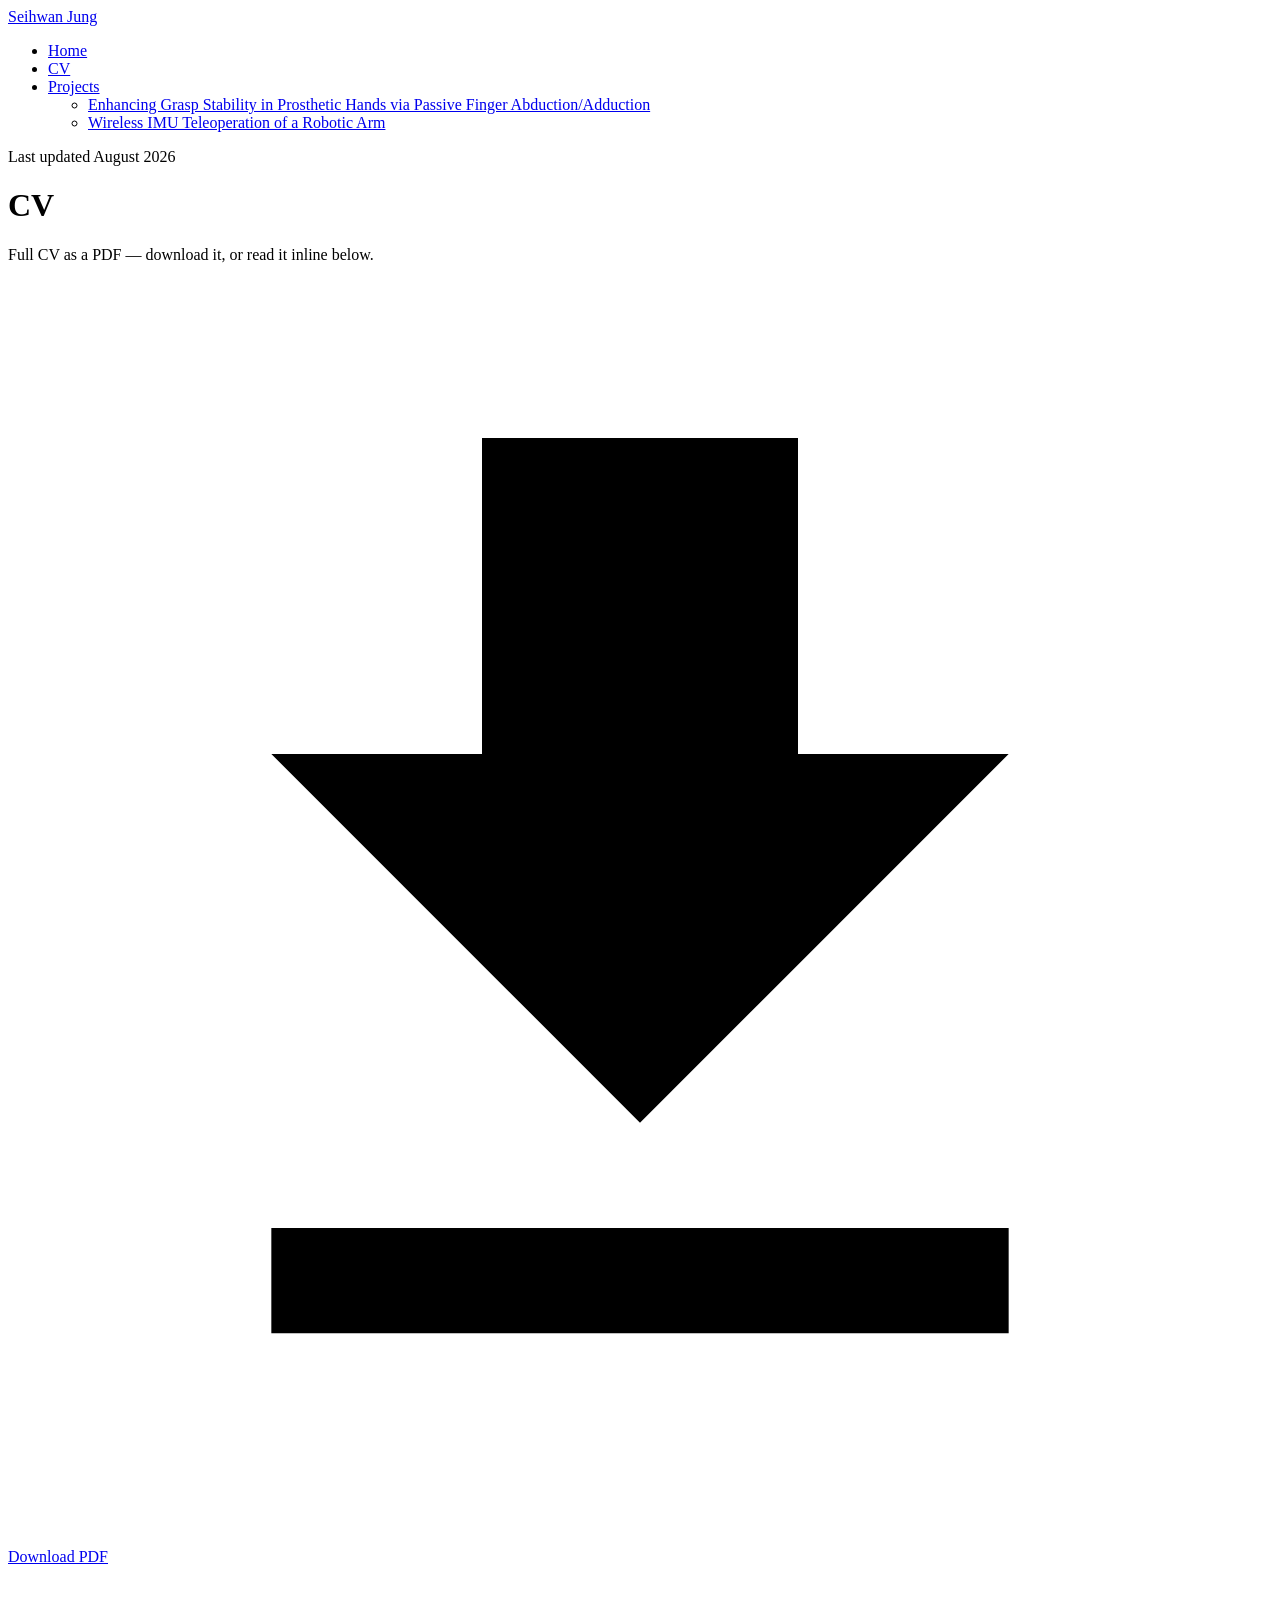
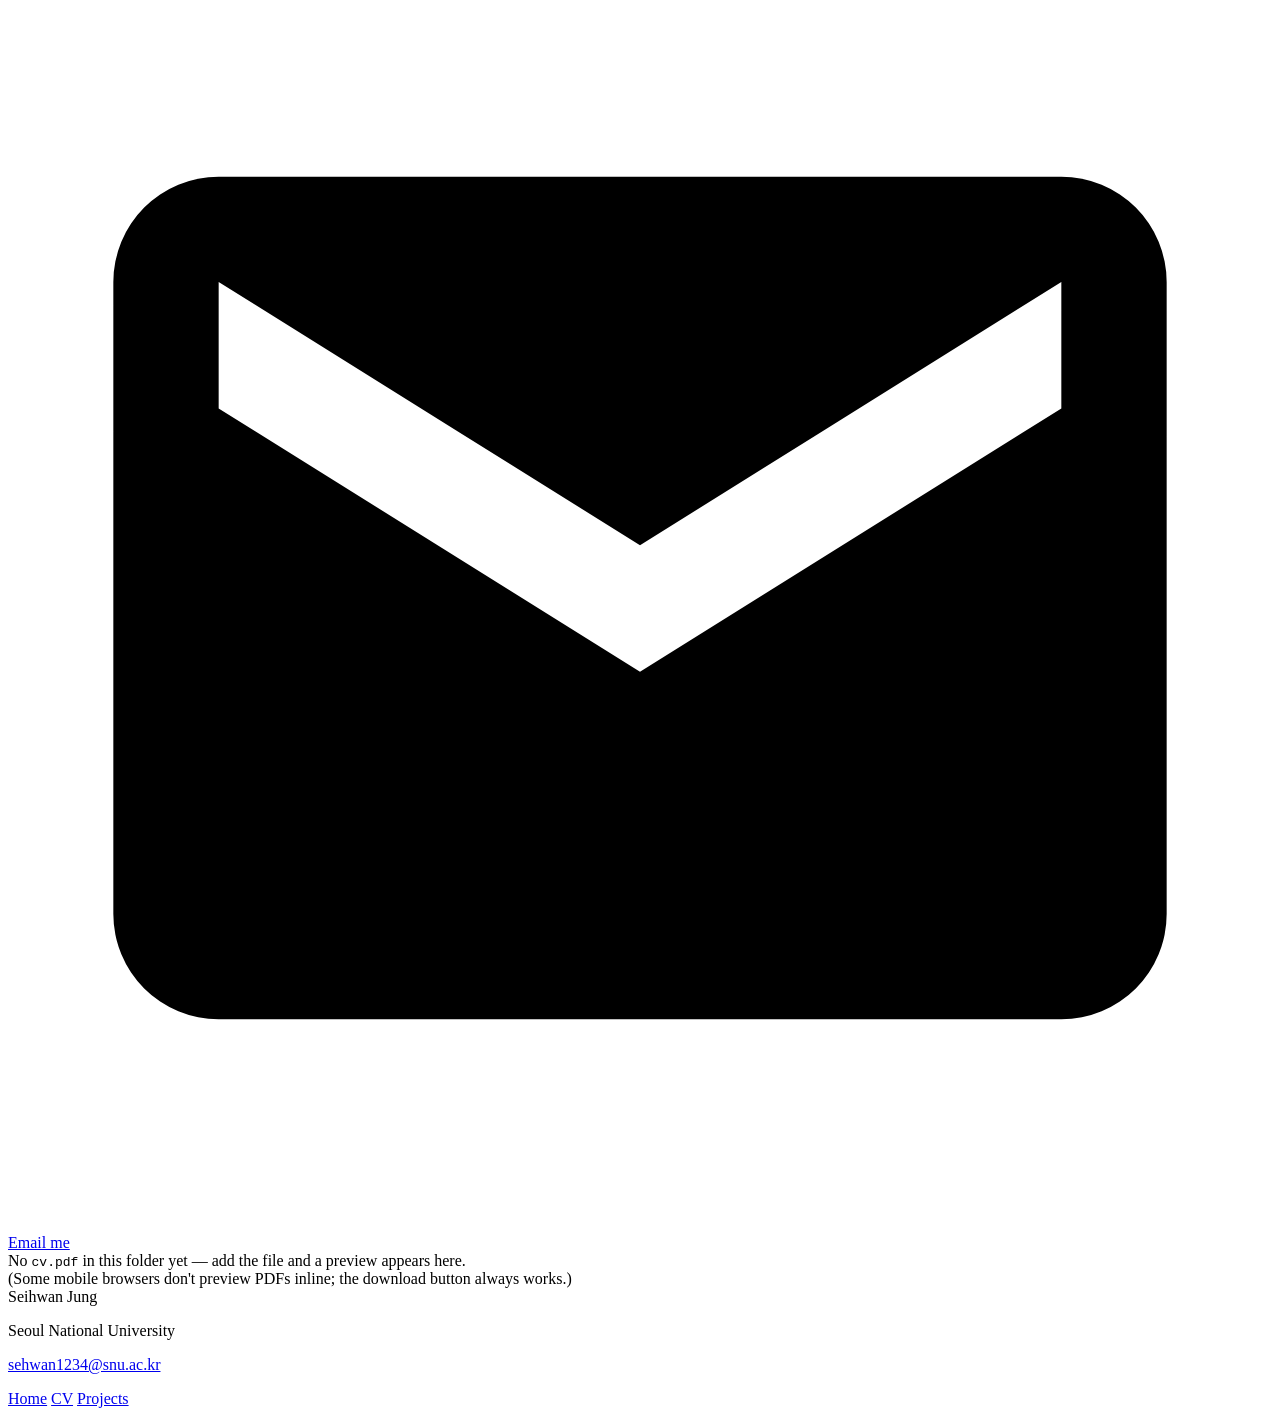
==== cv.html @ 79a8edfb "Migrate to seihwan-jung.github.io account canonical / og:url / og:image / sitemap.xml / robots.txt a" ====
<!DOCTYPE html>
<html lang="en">
<head>
<meta charset="UTF-8">
<meta name="viewport" content="width=device-width, initial-scale=1.0">

<title>CV | Seihwan Jung</title>
<meta name="description" content="Curriculum vitae of Seihwan Jung — Mechanical Engineering, Seoul National University, BioRobotics Laboratory.">
<link rel="canonical" href="https://seihwan-jung.github.io/cv.html">

<link rel="stylesheet" href="style.css">
</head>
<body>

<nav class="nav">
  <div class="nav-inner">
    <a class="nav-name" href="index.html">Seihwan Jung</a>
    <ul class="nav-links">
      <li><a href="index.html">Home</a></li>
      <li><a href="cv.html" class="active">CV</a></li>
      <li class="has-sub">
        <a href="index.html#research">Projects</a>
        <ul class="subnav">
          <li><a href="research-passive-abd-hand.html">Enhancing Grasp Stability in Prosthetic Hands via Passive Finger Abduction/Adduction</a></li>
          <li><a href="research-imu-teleop-arm.html">Wireless IMU Teleoperation of a Robotic Arm</a></li>
        </ul>
      </li>
    </ul>
  </div>
</nav>

<header class="pagehead">
  <div class="wrap">
    <div class="kicker">Last updated August 2026</div>
    <h1>CV</h1>
    <p>Full CV as a PDF — download it, or read it inline below.</p>
  </div>
</header>

<div class="wrap article">

  <div class="quicklinks chips-light" style="margin-top:0;">
    <a class="chip chip-solid" href="cv.pdf" download>
      <svg viewBox="0 0 24 24"><path d="M5 20h14v-2H5v2zM19 9h-4V3H9v6H5l7 7 7-7z"/></svg>
      Download PDF
    </a>
    <a class="chip" href="mailto:sehwan1234@snu.ac.kr">
      <svg viewBox="0 0 24 24"><path d="M20 4H4a2 2 0 00-2 2v12a2 2 0 002 2h16a2 2 0 002-2V6a2 2 0 00-2-2zm0 4.4l-8 5-8-5V6l8 5 8-5v2.4z"/></svg>
      Email me
    </a>
  </div>

  <div class="pdfwrap">
    <object class="pdfframe" data="cv.pdf" type="application/pdf">
      <div class="pdffallback">
        No <code>cv.pdf</code> in this folder yet — add the file and a preview appears here.<br>
        (Some mobile browsers don't preview PDFs inline; the download button always works.)
      </div>
    </object>
  </div>

</div>

<footer>
  <div class="wrap f-grid">
    <div>
      <div class="f-name">Seihwan Jung</div>
      <p>Seoul National University</p>
      <p><a href="mailto:sehwan1234@snu.ac.kr">sehwan1234@snu.ac.kr</a></p>
    </div>
    <div class="f-links">
      <a href="index.html">Home</a>
      <a href="cv.html">CV</a>
      <a href="index.html#research">Projects</a>
    </div>
  </div>
</footer>

</body>
</html>
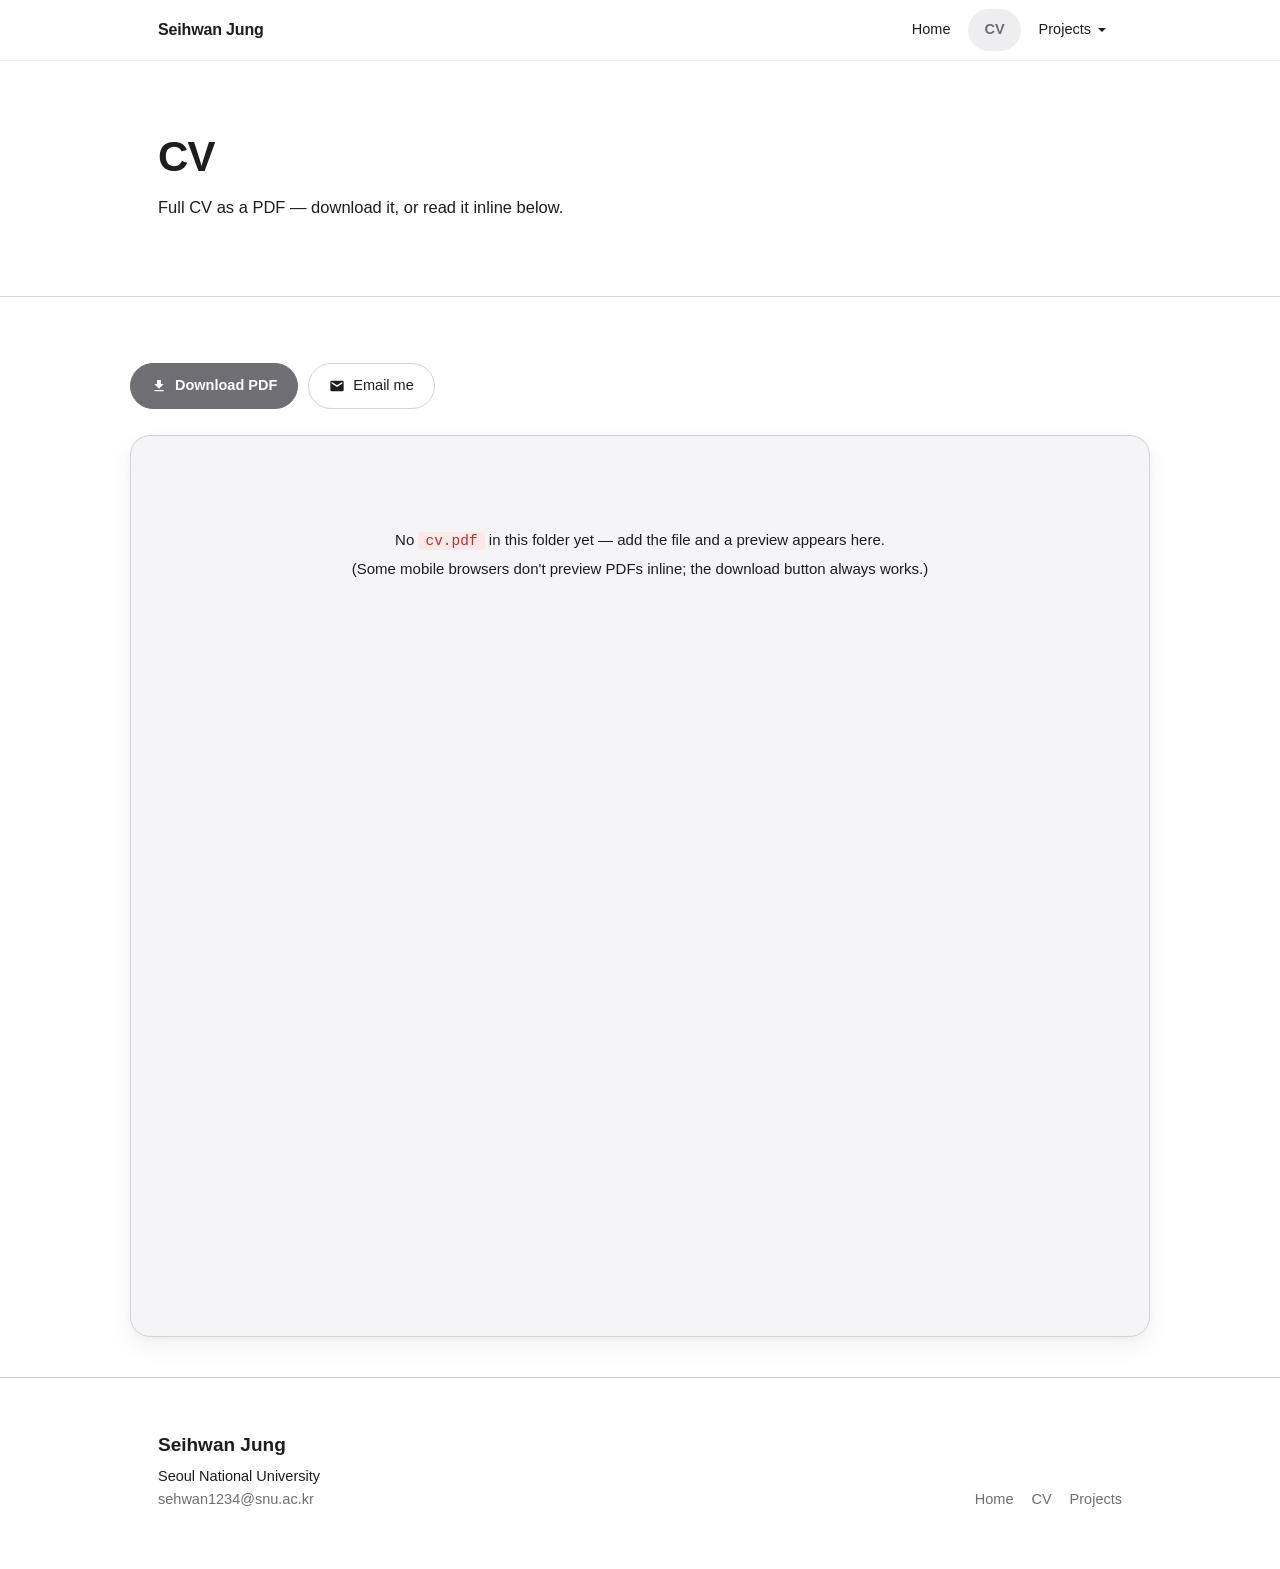
==== commit 6969a6c6: "Remove 'Last updated' kicker from CV page Co-Authored-By: Claude Sonnet 5 <noreply@anthropic.com>" ====
--- a/cv.html
+++ b/cv.html
@@ -31,7 +31,7 @@
 
 <header class="pagehead">
   <div class="wrap">
-    <div class="kicker">Last updated August 2026</div>
+
     <h1>CV</h1>
     <p>Full CV as a PDF — download it, or read it inline below.</p>
   </div>
--- a/style.css
+++ b/style.css
@@ -0,0 +1,511 @@
+/* ============================================================
+   Seihwan Jung — personal academic site
+   ── Change the colors in this first block and the whole
+      site follows. Nothing else needs editing to re-theme.
+   ============================================================ */
+
+:root {
+  /* brand — Apple-style: near-black text, SF-blue accent, cool-gray neutrals */
+  --navy:          #1d1d1f;   /* nav + hero + footer background */
+  --navy-soft:     #2d2d2f;
+  --accent:        #6e6e73;   /* links, highlights, buttons */
+  --accent-deep:   #515154;
+  --accent-wash:   #eeeef0;   /* pale gray fill */
+  --tint:          #f5f5f7;   /* alternating section background */
+
+  /* text */
+  --ink:           #1d1d1f;
+  --ink-2:         #1d1d1f;
+  --ink-3:         #1d1d1f;
+  --on-dark:       #ffffff;
+  --on-dark-2:     #c9c9c9;
+
+  --line:          #d2d2d7;
+  --line-dark:     rgba(255,255,255,.14);
+
+  --radius:        20px;
+  --radius-sm:     14px;
+  --maxw:          1020px;
+  --ease:          cubic-bezier(.25,.1,.25,1);
+  --shadow:        0 2px 8px rgba(0,0,0,.03), 0 10px 26px rgba(0,0,0,.05);
+  --shadow-lift:   0 8px 20px rgba(0,0,0,.06), 0 26px 50px rgba(0,0,0,.1);
+}
+
+*, *::before, *::after { box-sizing: border-box; }
+html { scroll-behavior: smooth; -webkit-text-size-adjust: 100%; }
+
+body {
+  margin: 0;
+  background: #fff;
+  color: var(--ink);
+  font-family: "Segoe UI", Helvetica, Arial, sans-serif;
+  font-size: 16.5px;
+  line-height: 1.6;
+  -webkit-font-smoothing: antialiased;
+}
+
+.wrap { max-width: var(--maxw); margin: 0 auto; padding: 0 28px; }
+a { color: var(--accent); text-decoration: none; transition: color .15s var(--ease); }
+a:hover { text-decoration: underline; }
+h1, h2, h3, h4 { margin: 0; font-weight: 600; letter-spacing: -0.022em; line-height: 1.12; }
+p { margin: 0 0 16px; color: var(--ink-2); }
+
+/* ============================================================
+   NAVIGATION
+   ============================================================ */
+.nav {
+  background: rgba(255,255,255,.72);
+  backdrop-filter: saturate(180%) blur(20px);
+  -webkit-backdrop-filter: saturate(180%) blur(20px);
+  border-bottom: 1px solid rgba(0,0,0,.06);
+  position: sticky; top: 0; z-index: 100;
+}
+.nav-inner {
+  max-width: var(--maxw); margin: 0 auto; padding: 0 28px;
+  display: flex; align-items: center; justify-content: space-between;
+  min-height: 60px; gap: 20px;
+}
+.nav-name {
+  font-weight: 650; font-size: 16px; color: var(--ink);
+  letter-spacing: -0.01em; white-space: nowrap;
+}
+.nav-name:hover { text-decoration: none; opacity: .7; }
+
+.nav-links { display: flex; align-items: center; gap: 2px; list-style: none; margin: 0; padding: 0; }
+.nav-links > li { position: relative; }
+.nav-links > li > a {
+  display: block; padding: 9px 16px; border-radius: 980px;
+  font-size: 14.5px; font-weight: 500; color: var(--ink-2);
+  transition: background .2s var(--ease), color .2s var(--ease);
+}
+.nav-links > li > a:hover { background: rgba(0,0,0,.045); color: var(--ink); text-decoration: none; }
+.nav-links > li > a.active { color: var(--accent); background: var(--accent-wash); font-weight: 600; }
+
+.has-sub > a::after {
+  content: ""; display: inline-block; margin-left: 7px;
+  border: 4px solid transparent; border-top-color: currentColor;
+  transform: translateY(2px);
+}
+.subnav {
+  list-style: none; margin: 0; padding: 7px;
+  position: absolute; top: calc(100% + 6px); right: 0; min-width: 274px;
+  background: #fff; border: 1px solid var(--line); border-radius: var(--radius-sm);
+  box-shadow: var(--shadow-lift);
+  opacity: 0; visibility: hidden; transform: translateY(-6px);
+  transition: opacity .15s ease, transform .15s ease, visibility .15s;
+}
+.has-sub:hover .subnav, .has-sub:focus-within .subnav {
+  opacity: 1; visibility: visible; transform: translateY(0);
+}
+.subnav a {
+  display: block; padding: 10px 13px; border-radius: 7px;
+  font-size: 14.5px; font-weight: 500; color: var(--ink-2); line-height: 1.45;
+}
+.subnav a:hover { background: var(--accent-wash); color: var(--accent-deep); text-decoration: none; }
+
+/* ============================================================
+   HERO BANNER (home page)
+   ============================================================ */
+.hero {
+  background: #fff;
+  color: var(--ink);
+  padding: 100px 0 24px;
+}
+.hero-grid { display: grid; grid-template-columns: 1fr; gap: 56px; align-items: center; }
+.hero .kicker {
+  display: inline-block; font-size: 12.5px; font-weight: 600; letter-spacing: .08em;
+  text-transform: uppercase; color: var(--ink-3);
+  border: 1px solid var(--line); border-radius: 999px;
+  padding: 5px 14px; margin-bottom: 22px;
+}
+.hero h1 { font-size: 52px; color: var(--ink); margin-bottom: 18px; }
+.hero p { color: var(--ink-2); font-size: 18px; margin-bottom: 14px; max-width: 54ch; line-height: 1.55; }
+.hero p b, .hero p strong { color: var(--ink); font-weight: 600; }
+
+/* quick links */
+.quicklinks { display: flex; flex-wrap: wrap; gap: 10px; margin-top: 28px; }
+.chip {
+  display: inline-flex; align-items: center; gap: 8px;
+  padding: 10px 20px; border-radius: 980px;
+  font-size: 14.5px; font-weight: 500;
+  border: 1px solid var(--line); color: var(--ink); background: #fff;
+  transition: background .2s var(--ease), border-color .2s var(--ease), color .2s var(--ease), transform .2s var(--ease);
+}
+.chip:hover { border-color: var(--accent); color: var(--accent); background: var(--accent-wash); text-decoration: none; transform: translateY(-1px); }
+.chip svg { width: 16px; height: 16px; fill: currentColor; flex: none; }
+.chip-solid { background: var(--accent); border-color: var(--accent); color: #fff; font-weight: 600; }
+.chip-solid:hover { background: var(--accent-deep); border-color: var(--accent-deep); color: #fff; }
+
+/* ============================================================
+   SECTION BANDS
+   ============================================================ */
+.band { padding: 43px 0; }
+.band--tint { background: #fff; }
+.band--tight { padding: 34px 0; }
+
+.sec-label {
+  font-size: 12.5px; font-weight: 650; letter-spacing: .1em; text-transform: uppercase;
+  color: var(--accent); margin-bottom: 10px;
+}
+.sec-title { font-size: 32px; margin-bottom: 10px; }
+.sec-intro { font-size: 17px; font-weight: 300; color: var(--ink); margin-bottom: 38px; max-width: 62ch; }
+.sec-title + .sec-intro { margin-top: 4px; }
+
+/* ============================================================
+   INTEREST CARDS
+   ============================================================ */
+.icards { display: grid; grid-template-columns: repeat(3, 1fr); gap: 20px; }
+.icard {
+  background: #fff; border: 1px solid var(--line); border-radius: var(--radius-sm);
+  padding: 28px 26px;
+  transition: box-shadow .25s var(--ease), transform .25s var(--ease);
+}
+.icard:hover { box-shadow: var(--shadow); transform: translateY(-2px); }
+.icard .ico {
+  width: 44px; height: 44px; border-radius: 13px; background: var(--accent-wash);
+  display: flex; align-items: center; justify-content: center; margin-bottom: 16px;
+}
+.icard .ico svg { width: 22px; height: 22px; fill: var(--accent); }
+.icard h3 { font-size: 17px; margin-bottom: 7px; font-weight: 600; }
+.icard p { font-size: 14.5px; font-weight: 300; color: var(--ink); margin: 0; }
+
+/* ============================================================
+   TIMELINE (education / experience)
+   ============================================================ */
+.timeline { position: relative; padding-left: 30px; }
+.timeline::before {
+  content: ""; position: absolute; left: 7px; top: 8px; bottom: 8px;
+  width: 2px; background: var(--line);
+}
+.tl-item { position: relative; padding: 0 0 30px; }
+.tl-item:last-child { padding-bottom: 0; }
+.tl-item::before {
+  content: ""; position: absolute; left: -30px; top: 7px;
+  width: 16px; height: 16px; border-radius: 50%;
+  background: #fff; border: 3px solid var(--accent);
+}
+.tl-when {
+  display: inline-block; font-size: 12.5px; font-weight: 650; letter-spacing: .04em;
+  color: var(--accent); margin-bottom: 7px;
+}
+.tl-item h3 { font-size: 17.5px; margin-bottom: 3px; font-weight: 600; }
+.tl-item .where { font-size: 15px; font-weight: 300; color: var(--ink); margin: 0 0 8px; }
+.tl-item p { font-size: 15px; font-weight: 300; color: var(--ink); margin: 0; }
+.tl-item ul { margin: 8px 0 0; padding-left: 19px; font-size: 15px; font-weight: 300; color: var(--ink); }
+.tl-item li { margin-bottom: 5px; }
+
+/* ============================================================
+   RESEARCH WORK CARDS
+   ============================================================ */
+.works { display: grid; grid-template-columns: 1fr; gap: 26px; }
+.work {
+  display: flex; flex-direction: row; align-items: stretch;
+  background: #fff; border: 1px solid var(--line); border-radius: var(--radius);
+  overflow: hidden; box-shadow: var(--shadow);
+  transition: transform .3s var(--ease), box-shadow .3s var(--ease);
+}
+.work:hover { transform: translateY(-4px); box-shadow: var(--shadow-lift); }
+.work-thumb {
+  flex: 0 0 300px; background: var(--accent-wash); overflow: hidden;
+  display: flex; align-items: center; justify-content: center;
+  font-size: 13px; color: var(--ink-3); text-align: center; padding: 16px;
+  border-right: 1px solid var(--line);
+}
+.work-thumb img { width: 100%; height: 100%; object-fit: cover; display: block; }
+.work-thumb--videos { padding: 0; align-items: center; gap: 2px; flex: 0 0 auto; height: 240px; }
+.work-thumb--videos video { flex: 0 0 auto; width: auto; height: 100%; display: block; }
+
+.work-thumb--rotvideo { flex: 0 0 300px; height: 240px; padding: 0; position: relative; overflow: hidden; background: #fff; }
+.work-thumb--rotvideo video {
+  position: absolute; top: 50%; left: 50%;
+  width: 240px; height: 300px; object-fit: cover; object-position: left center;
+  transform: translate(-50%, -50%) rotate(-90deg);
+}
+.work-body { padding: 22px 24px 24px; display: flex; flex-direction: column; flex: 1; }
+.work .tag {
+  align-self: flex-start; font-size: 11.5px; font-weight: 650; letter-spacing: .06em;
+  text-transform: uppercase; color: var(--accent); background: var(--accent-wash);
+  padding: 4px 11px; border-radius: 999px; margin-bottom: 11px;
+}
+.work h3 { font-size: 19px; margin-bottom: 9px; font-weight: 600; }
+.work p { font-size: 14.5px; font-weight: 300; color: var(--ink); margin-bottom: 16px; flex: 1; }
+.more { font-size: 14.5px; font-weight: 300; color: var(--ink); }
+.more::after { content: " →"; transition: margin .2s var(--ease); }
+.work:hover .more::after { margin-left: 2px; }
+.work:hover .more { text-decoration: underline; }
+
+/* ============================================================
+   ENTRY ROWS (awards / activities)
+   ============================================================ */
+.entry {
+  display: grid; grid-template-columns: 168px 1fr; gap: 24px;
+  background: #fff; border: 1px solid var(--line); border-radius: var(--radius-sm);
+  padding: 22px 26px;
+}
+.entry + .entry { margin-top: 14px; }
+.entry .badge {
+  align-self: center; font-size: 15px; font-weight: 600; letter-spacing: -0.022em;
+  color: var(--accent); text-align: center;
+}
+.entry h3 { font-size: 16.5px; margin-bottom: 3px; font-weight: 600; }
+.entry p { font-size: 14.5px; font-weight: 300; margin: 0; color: var(--ink); }
+
+/* ============================================================
+   PAGE HEADER (inner pages)
+   ============================================================ */
+.pagehead {
+  background: #fff;
+  border-bottom: 1px solid var(--line);
+  color: var(--ink); padding: 72px 0 76px;
+}
+.pagehead .kicker {
+  display: inline-block; font-size: 12.5px; font-weight: 650; letter-spacing: .1em;
+  text-transform: uppercase; color: var(--ink-3); margin-bottom: 13px;
+}
+.pagehead h1 { font-size: 42px; color: var(--ink); margin-bottom: 14px; }
+.pagehead p { color: var(--ink-2); font-size: 16.5px; margin: 0; max-width: 66ch; }
+
+.pagehead-grid { display: grid; grid-template-columns: 1fr 280px; gap: 32px; align-items: center; }
+.pagehead-vid { width: 100%; display: block; }
+.pagehead-vidcap { font-size: 13.5px; font-weight: 750; color: #000; text-align: center; margin-top: 8px; }
+
+/* ============================================================
+   ARTICLE CONTENT (project detail pages)
+   ============================================================ */
+.article { padding: 66px 0 40px; }
+.article h2 { font-size: 27px; margin: 0 0 8px; font-weight: 600; }
+.article h3 { font-size: 19px; font-weight: 600; }
+.article h2.h2-sub-size { font-size: 19px; }
+.article h3.h3-h2-size { font-size: 26px; }
+.article h2 + p, .article h2 + .keystat { margin-top: 14px; }
+.article > section { padding-bottom: 12px; }
+.article > section + section { padding-top: 46px; border-top: 1px solid var(--line); margin-top: 40px; }
+.article p { font-size: 16.5px; }
+
+.keystat {
+  display: flex; align-items: center; gap: 22px;
+  background: linear-gradient(135deg, var(--accent-wash), #fff);
+  border: 1px solid #cfe3f8; border-left: 5px solid var(--accent);
+  border-radius: var(--radius); padding: 26px 30px; margin: 30px 0;
+}
+.keystat .n { font-size: 50px; font-weight: 700; color: var(--accent); line-height: 1; letter-spacing: -0.03em; }
+.keystat .t { font-size: 15.5px; color: var(--ink-2); margin: 0; }
+
+.figure { margin: 32px 0; }
+.figure img {
+  width: 100%; display: block; border: none;
+  border-radius: var(--radius-sm);
+}
+.figure figcaption { font-size: 13.5px; color: var(--ink-3); margin-top: 11px; line-height: 1.6; }
+.figure--narrow img { max-width: 440px; margin: 0 auto; }
+.figure--narrow figcaption { text-align: center; }
+.figure--80 img { width: 80%; margin: 0 auto; }
+.figure--60 img { width: 66%; margin: 0 auto; }
+.figure--54 img { width: 54%; margin: 0 auto; }
+.figure--50 img { width: 50%; margin: 0 auto; }
+.figure--30 img { width: 27%; margin: 0 auto; }
+.figure--left img { margin: 0; }
+
+.eqbox {
+  background: #fff; border: 1px solid var(--line);
+  padding: 16px 20px; margin: 24px 0; text-align: center;
+  font-size: 16.5px; line-height: 1.8; color: var(--ink);
+}
+.eqbox--left { text-align: left; }
+.eqbox--code { text-align: left; font-family: "SFMono-Regular", Consolas, "Liberation Mono", Menlo, monospace; font-size: 15px; line-height: 1.8; }
+.eqbox--code br + br { display: none; }
+.article code { background: #fbe9e9; color: #b03434; padding: 1px 7px; border-radius: 4px; font-size: 14.5px; font-family: "SFMono-Regular", Consolas, "Liberation Mono", Menlo, monospace; }
+.video-compare video.vid-80 { width: 80%; margin: 0 auto; }
+.video-compare--top { align-items: start; grid-template-columns: 1.6fr 0.6fr; margin-bottom: 0; }
+.video-compare--top figure, .video-compare--top video { margin: 0 auto; align-self: start; }
+.video-compare--top video { width: auto; height: 272px; max-width: 100%; display: block; margin: 0 auto; }
+.video-compare--top figure img { width: 100%; height: auto; margin: 0 auto; display: block; }
+
+.overview-split { display: grid; grid-template-columns: 1fr 400px; gap: 28px; align-items: start; }
+.overview-fig { margin: 0; }
+.overview-fig img { width: 100%; }
+
+.figrow { display: grid; grid-template-columns: repeat(3, 1fr); gap: 18px; margin: 32px 0; }
+.figrow--2 { grid-template-columns: repeat(2, 1fr); }
+.figrow figure { margin: 0; }
+.figrow img {
+  width: 100%; display: block; border: none;
+  border-radius: var(--radius-sm);
+  /* equal-height boxes so captions line up, without cropping anything */
+  aspect-ratio: 4/3; object-fit: contain; background: #fff;
+}
+/* charts and wide figures read better uncropped at their own height */
+.figrow--2 img { aspect-ratio: auto; }
+.figrow--80 img { width: 80%; margin: 0 auto; }
+.figrow--56 { gap: 0; }
+.figrow--56 img { width: 59%; margin: 0 auto; }
+.figrow figcaption { font-size: 13px; color: var(--ink-3); margin-top: 9px; text-align: center; }
+
+.video-compare { display: grid; grid-template-columns: 1fr 1fr; gap: 18px; margin: 32px 0; align-items: center; }
+h3 + .video-compare { margin-top: 14px; }
+.video-compare figure { margin: 0; }
+.video-compare video {
+  width: 100%; display: block; border: 1px solid var(--line);
+  border-radius: var(--radius-sm); background: #000;
+}
+.video-compare img {
+  width: 100%; display: block; border: none;
+  border-radius: var(--radius-sm);
+}
+.video-compare figcaption { font-size: 13px; color: var(--ink-3); margin-top: 9px; text-align: center; }
+.video-compare figcaption.figcaption--body,
+.figure figcaption.figcaption--body { font-size: 16.5px; line-height: 1.72; color: var(--ink-2); text-align: left; }
+.video-stack { display: flex; flex-direction: column; gap: 14px; }
+.video-stack--80 { width: 80%; margin-left: auto; }
+.video-quad { display: grid; grid-template-columns: 1fr 1fr; gap: 10px; }
+.video-quad video {
+  width: 100%; aspect-ratio: 4/3; object-fit: cover; display: block;
+  border: none; border-radius: var(--radius-sm);
+}
+
+/* force the video and the chart to render at the same box size, top-aligned */
+.video-compare--matched video,
+.video-compare--matched img { aspect-ratio: 4/3; object-fit: contain; object-position: top; background: #fff; }
+.video-compare--matched video { background: #000; }
+
+.media-text-split { display: grid; grid-template-columns: 1fr 300px; gap: 28px; align-items: start; margin: 32px 0; }
+.media-text-split p { margin: 0; }
+
+.videogrid { display: grid; grid-template-columns: 1fr 1fr; gap: 14px; margin: 0; }
+.videobox {
+  margin: 0; border-radius: var(--radius-sm); overflow: hidden;
+  background: var(--navy);
+}
+.videobox video { width: 100%; display: block; }
+.videobox .cap { padding: 12px 16px; font-size: 13px; line-height: 1.5; color: var(--on-dark-2); }
+
+.videobox--rot {
+  display: flex; align-items: center; gap: 20px;
+  width: auto; max-width: 100%; margin: 0;
+}
+.videobox--rot .rotframe { flex: 0 0 630px; height: 504px; position: relative; overflow: hidden; border-radius: var(--radius-sm); }
+.videobox--rot video {
+  position: absolute; top: 50%; left: 50%;
+  width: 504px; height: 630px; object-fit: cover;
+  transform: translate(-50%, -50%) rotate(-90deg);
+}
+.videobox--rot .cap { flex: 1; padding: 16px 20px; }
+
+.specs { display: flex; flex-wrap: wrap; gap: 14px; margin: 30px 0; }
+.spec {
+  flex: 1 1 132px; background: #fff; border: 1px solid var(--line);
+  border-radius: var(--radius-sm); padding: 16px 18px; box-shadow: var(--shadow);
+}
+.spec .v { font-size: 21px; font-weight: 650; letter-spacing: -0.02em; color: var(--accent); }
+.spec .l { font-size: 12px; color: var(--ink-3); margin-top: 2px; }
+
+.bullets { list-style: none; margin: 0; padding: 0; }
+.bullets li { position: relative; padding: 9px 0 9px 26px; font-size: 16px; color: var(--ink-2); }
+.bullets li::before {
+  content: ""; position: absolute; left: 0; top: 19px;
+  width: 8px; height: 8px; border-radius: 50%; background: var(--accent);
+}
+.bullets b { color: var(--ink); }
+
+.codeblock {
+  background: var(--tint); border: 1px solid var(--line);
+  padding: 16px 20px; margin: 24px 0; overflow-x: auto;
+  font-family: "SFMono-Regular", Consolas, "Liberation Mono", Menlo, monospace;
+  font-size: 13px; line-height: 1.6; color: var(--ink-2); white-space: pre;
+}
+
+.article table { width: 100%; border-collapse: collapse; margin: 24px 0; font-size: 14.5px; }
+.article th, .article td { padding: 9px 14px; border-bottom: 1px solid var(--line); text-align: left; }
+.article th { font-weight: 750; color: var(--ink); }
+.article td { color: var(--ink-2); }
+
+.backlink { display: inline-block; margin-top: 34px; font-size: 15px; font-weight: 650; }
+
+/* ============================================================
+   CV PAGE
+   ============================================================ */
+.pdfwrap {
+  border: 1px solid var(--line); border-radius: var(--radius);
+  overflow: hidden; background: var(--tint); box-shadow: var(--shadow); margin-top: 26px;
+}
+.pdfframe { display: block; width: 100%; height: 900px; border: 0; }
+.pdfwrap--80 { width: 80%; margin-left: auto; margin-right: auto; }
+.pdfwrap--80 .pdfframe { height: 720px; }
+.pdffallback { padding: 90px 30px; text-align: center; font-size: 15px; color: var(--ink-3); line-height: 1.9; }
+
+/* ============================================================
+   TODO PLACEHOLDER — delete these boxes as you fill things in
+   ============================================================ */
+.todo {
+  background: #fdf6e7; border: 1px dashed #cb9a2e; border-left: 4px solid #cb9a2e;
+  border-radius: var(--radius-sm); padding: 17px 21px; margin: 18px 0;
+  font-size: 14.5px; color: #7a5610; line-height: 1.65;
+}
+.todo b { color: #5c400b; }
+.todo ul { margin: 9px 0 0; padding-left: 20px; }
+.todo li { margin-bottom: 4px; }
+.todo code { background: rgba(0,0,0,.06); padding: 1px 6px; border-radius: 4px; font-size: 13px; }
+
+/* ============================================================
+   FOOTER
+   ============================================================ */
+footer { background: #fff; border-top: 1px solid var(--line); color: var(--ink-2); padding: 52px 0 58px; margin-top: 0; }
+footer .f-grid { display: flex; justify-content: space-between; align-items: flex-end; gap: 24px; flex-wrap: wrap; }
+footer .f-name { font-size: 19px; font-weight: 650; color: var(--ink); margin-bottom: 5px; }
+footer p { color: var(--ink-2); font-size: 14.5px; margin: 0; }
+footer a { color: var(--accent); }
+footer a:hover { color: var(--ink); }
+footer .f-links { display: flex; gap: 18px; font-size: 14.5px; }
+
+/* ============================================================
+   RESPONSIVE
+   ============================================================ */
+@media (max-width: 860px) {
+  .icards { grid-template-columns: 1fr; }
+  .figrow { grid-template-columns: 1fr 1fr; }
+}
+
+@media (max-width: 640px) {
+  .work { flex-direction: column; }
+  .work-thumb { flex: 0 0 auto; aspect-ratio: 16/10; border-right: none; border-bottom: 1px solid var(--line); }
+}
+
+@media (max-width: 720px) {
+  body { font-size: 16px; }
+  .nav-inner { flex-wrap: wrap; padding-top: 12px; padding-bottom: 12px; min-height: 0; }
+  .nav-links { flex-wrap: wrap; gap: 0; }
+  .nav-links > li > a { padding: 8px 12px; font-size: 14.5px; }
+  .subnav {
+    position: static; opacity: 1; visibility: visible; transform: none;
+    box-shadow: none; border: none; background: transparent; padding: 0 0 0 8px;
+    min-width: 0; display: flex; flex-wrap: wrap; gap: 2px;
+  }
+  .subnav a { padding: 6px 10px; font-size: 13.5px; color: var(--ink-2); }
+  .subnav a:hover { background: rgba(0,0,0,.05); color: var(--ink); }
+  .has-sub > a::after { display: none; }
+
+  .hero { padding: 52px 0 58px; }
+  .hero-grid { grid-template-columns: 1fr; gap: 30px; }
+  .hero h1 { font-size: 33px; }
+
+  .band { padding: 50px 0; }
+  .sec-title { font-size: 25px; }
+  .pagehead { padding: 44px 0 48px; }
+  .pagehead-grid { grid-template-columns: 1fr; gap: 20px; }
+  .pagehead h1 { font-size: 29px; }
+  .article { padding: 44px 0 30px; }
+  .article h2 { font-size: 22px; }
+  .article > section + section { padding-top: 34px; margin-top: 30px; }
+
+  .entry { grid-template-columns: 1fr; gap: 10px; padding: 20px; }
+  .figrow, .figrow--2 { grid-template-columns: 1fr; }
+  .overview-split { grid-template-columns: 1fr; }
+  .video-compare { grid-template-columns: 1fr; }
+  .videogrid { grid-template-columns: 1fr; }
+  .media-text-split { grid-template-columns: 1fr; }
+  .overview-fig { max-width: 320px; margin: 0 auto; }
+  .keystat { flex-direction: column; align-items: flex-start; gap: 12px; padding: 22px; }
+  .keystat .n { font-size: 42px; }
+  .pdfframe { height: 560px; }
+  footer .f-grid { flex-direction: column; align-items: flex-start; }
+}
